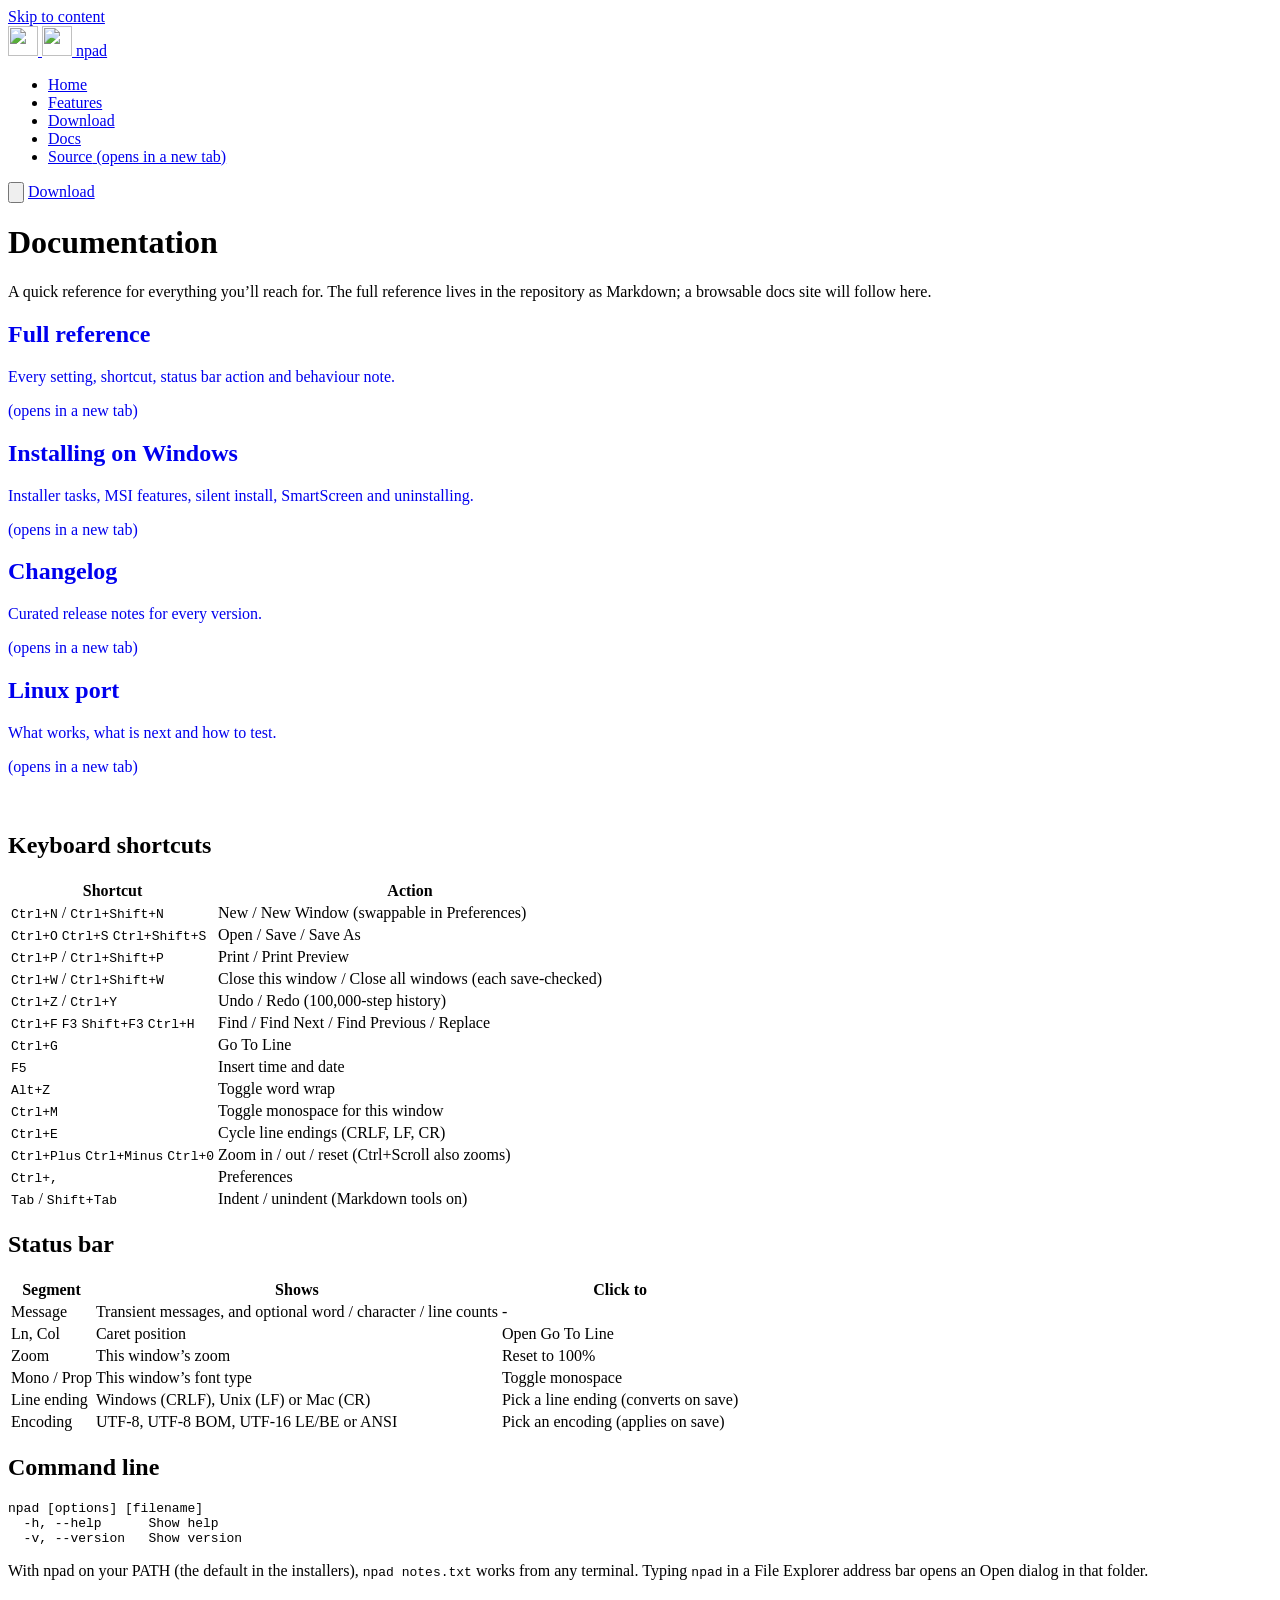
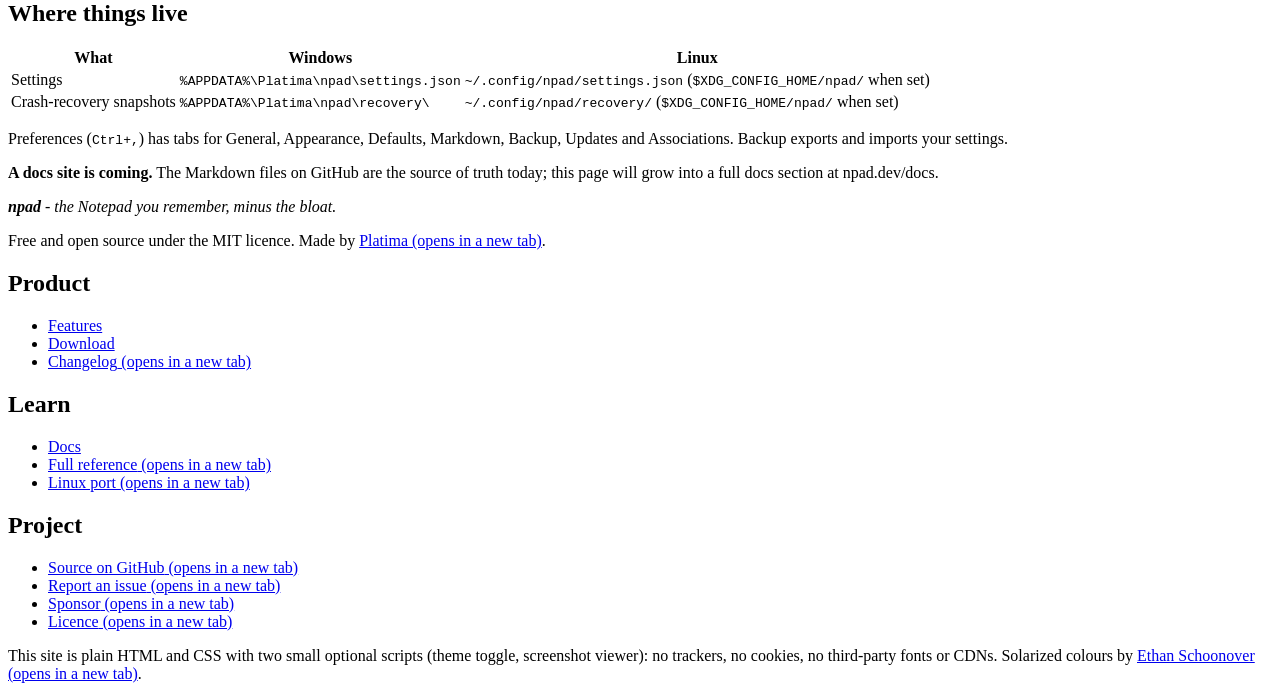
==== site/docs/index.html @ 36b52bd6 "Linux batch F: portal colour scheme, XDG_CONFIG_HOME, off-screen position, icon - The `system` colou" ====
<!doctype html>
<html lang="en">
<head>
<meta charset="utf-8">
<meta name="viewport" content="width=device-width, initial-scale=1">
<title>Documentation - npad</title>
<meta name="description" content="npad documentation: keyboard shortcuts, status bar actions, command line, settings locations, and links to the full reference.">
<meta name="color-scheme" content="light dark">
<meta name="theme-color" content="#ffffff" media="(prefers-color-scheme: light)">
<meta name="theme-color" content="#17181b" media="(prefers-color-scheme: dark)">
<link rel="canonical" href="https://npad.dev/docs/">
<link rel="icon" href="/favicon.ico" sizes="48x48">
<link rel="icon" type="image/png" sizes="32x32" href="/assets/favicon-32.png">
<link rel="apple-touch-icon" href="/assets/apple-touch-icon.png">
<meta property="og:type" content="website">
<meta property="og:site_name" content="npad">
<meta property="og:title" content="npad documentation">
<meta property="og:description" content="npad documentation: keyboard shortcuts, status bar actions, command line, settings locations, and links to the full reference.">
<meta property="og:url" content="https://npad.dev/docs/">
<meta property="og:image" content="https://npad.dev/assets/og.png">
<meta property="og:image:width" content="1200">
<meta property="og:image:height" content="630">
<meta property="og:image:alt" content="The npad notepad icon next to the word npad and the tagline: a fast, native, Notepad-faithful text editor">
<meta name="twitter:card" content="summary_large_image">
<meta name="twitter:title" content="npad documentation">
<meta name="twitter:description" content="npad documentation: keyboard shortcuts, status bar actions, command line, settings locations, and links to the full reference.">
<meta name="twitter:image" content="https://npad.dev/assets/og.png">
<link rel="stylesheet" href="/style.css">
<script src="/theme.js"></script>
<script src="/gallery.js" defer></script>
</head>
<body>
<a class="skip" href="#main">Skip to content</a>
<header class="site-header">
  <div class="wrap bar">
    <a class="brand" href="/" aria-label="npad home">
      <picture class="for-light"><img src="/assets/icon-light-128.webp" width="30" height="30" alt=""></picture>
      <picture class="for-dark"><img src="/assets/icon-dark-128.webp" width="30" height="30" alt=""></picture>
      npad
    </a>
    <nav class="nav" aria-label="Main"><ul><li><a href="/">Home</a></li><li><a href="/features/">Features</a></li><li><a href="/download/">Download</a></li><li><a href="/docs/" aria-current="page">Docs</a></li><li><a href="https://github.com/platima/npad" target="_blank" rel="noopener noreferrer">Source<span class="sr-only"> (opens in a new tab)</span></a></li></ul></nav>
    <div class="bar-end">
      <button id="theme-toggle" type="button" aria-label="Switch theme"><svg class="sun" viewBox="0 0 24 24" aria-hidden="true"><circle cx="12" cy="12" r="4"/><path d="M12 2v2M12 20v2M4.9 4.9l1.4 1.4M17.7 17.7l1.4 1.4M2 12h2M20 12h2M4.9 19.1l1.4-1.4M17.7 6.3l1.4-1.4"/></svg><svg class="moon" viewBox="0 0 24 24" aria-hidden="true"><path d="M21 12.8A9 9 0 1 1 11.2 3a7 7 0 0 0 9.8 9.8z"/></svg></button>
      <a class="btn primary small" href="/download/">Download</a>
    </div>
  </div>
</header>
<main id="main">

<div class="page-head"><div class="wrap">
  <h1>Documentation</h1>
  <p>A quick reference for everything you&rsquo;ll reach for. The full reference lives in the repository as Markdown; a browsable docs site will follow here.</p>
</div></div>
<section>
  <div class="wrap">
    <div class="cards" style="margin-bottom:3.5rem">
      <a class="card tint t1" href="https://github.com/platima/npad/blob/main/DOCUMENTATION.md" style="text-decoration:none" target="_blank" rel="noopener noreferrer"><h2 class="card-title">Full reference</h2><p>Every setting, shortcut, status bar action and behaviour note.</p><span class="sr-only"> (opens in a new tab)</span></a>
      <a class="card tint t2" href="https://github.com/platima/npad/blob/main/DOCUMENTATION.md#installation-windows" style="text-decoration:none" target="_blank" rel="noopener noreferrer"><h2 class="card-title">Installing on Windows</h2><p>Installer tasks, MSI features, silent install, SmartScreen and uninstalling.</p><span class="sr-only"> (opens in a new tab)</span></a>
      <a class="card tint t3" href="https://github.com/platima/npad/blob/main/CHANGELOG.md" style="text-decoration:none" target="_blank" rel="noopener noreferrer"><h2 class="card-title">Changelog</h2><p>Curated release notes for every version.</p><span class="sr-only"> (opens in a new tab)</span></a>
      <a class="card tint t5" href="https://github.com/platima/npad/blob/main/LINUX_PORT.md" style="text-decoration:none" target="_blank" rel="noopener noreferrer"><h2 class="card-title">Linux port</h2><p>What works, what is next and how to test.</p><span class="sr-only"> (opens in a new tab)</span></a>
    </div>

    <h2 id="shortcuts">Keyboard shortcuts</h2>
    <div class="table-wrap"><table>
      <thead><tr><th>Shortcut</th><th>Action</th></tr></thead>
      <tbody>
        <tr><td><kbd>Ctrl+N</kbd> / <kbd>Ctrl+Shift+N</kbd></td><td>New / New Window (swappable in Preferences)</td></tr>
        <tr><td><kbd>Ctrl+O</kbd> <kbd>Ctrl+S</kbd> <kbd>Ctrl+Shift+S</kbd></td><td>Open / Save / Save As</td></tr>
        <tr><td><kbd>Ctrl+P</kbd> / <kbd>Ctrl+Shift+P</kbd></td><td>Print / Print Preview</td></tr>
        <tr><td><kbd>Ctrl+W</kbd> / <kbd>Ctrl+Shift+W</kbd></td><td>Close this window / Close all windows (each save-checked)</td></tr>
        <tr><td><kbd>Ctrl+Z</kbd> / <kbd>Ctrl+Y</kbd></td><td>Undo / Redo (100,000-step history)</td></tr>
        <tr><td><kbd>Ctrl+F</kbd> <kbd>F3</kbd> <kbd>Shift+F3</kbd> <kbd>Ctrl+H</kbd></td><td>Find / Find Next / Find Previous / Replace</td></tr>
        <tr><td><kbd>Ctrl+G</kbd></td><td>Go To Line</td></tr>
        <tr><td><kbd>F5</kbd></td><td>Insert time and date</td></tr>
        <tr><td><kbd>Alt+Z</kbd></td><td>Toggle word wrap</td></tr>
        <tr><td><kbd>Ctrl+M</kbd></td><td>Toggle monospace for this window</td></tr>
        <tr><td><kbd>Ctrl+E</kbd></td><td>Cycle line endings (CRLF, LF, CR)</td></tr>
        <tr><td><kbd>Ctrl+Plus</kbd> <kbd>Ctrl+Minus</kbd> <kbd>Ctrl+0</kbd></td><td>Zoom in / out / reset (Ctrl+Scroll also zooms)</td></tr>
        <tr><td><kbd>Ctrl+,</kbd></td><td>Preferences</td></tr>
        <tr><td><kbd>Tab</kbd> / <kbd>Shift+Tab</kbd></td><td>Indent / unindent (Markdown tools on)</td></tr>
      </tbody>
    </table></div>

    <h2 id="statusbar">Status bar</h2>
    <div class="table-wrap"><table>
      <thead><tr><th>Segment</th><th>Shows</th><th>Click to</th></tr></thead>
      <tbody>
        <tr><td>Message</td><td>Transient messages, and optional word / character / line counts</td><td>-</td></tr>
        <tr><td>Ln, Col</td><td>Caret position</td><td>Open Go To Line</td></tr>
        <tr><td>Zoom</td><td>This window&rsquo;s zoom</td><td>Reset to 100%</td></tr>
        <tr><td>Mono / Prop</td><td>This window&rsquo;s font type</td><td>Toggle monospace</td></tr>
        <tr><td>Line ending</td><td>Windows (CRLF), Unix (LF) or Mac (CR)</td><td>Pick a line ending (converts on save)</td></tr>
        <tr><td>Encoding</td><td>UTF-8, UTF-8 BOM, UTF-16 LE/BE or ANSI</td><td>Pick an encoding (applies on save)</td></tr>
      </tbody>
    </table></div>

    <h2 id="cli">Command line</h2>
    <pre><code>npad [options] [filename]
  -h, --help      Show help
  -v, --version   Show version</code></pre>
    <p>With npad on your PATH (the default in the installers), <code>npad notes.txt</code> works from any terminal. Typing <code>npad</code> in a File Explorer address bar opens an Open dialog in that folder.</p>

    <h2 id="files">Where things live</h2>
    <div class="table-wrap"><table>
      <thead><tr><th>What</th><th>Windows</th><th>Linux</th></tr></thead>
      <tbody>
        <tr><td>Settings</td><td><code>%APPDATA%\Platima\npad\settings.json</code></td><td><code>~/.config/npad/settings.json</code> (<code>$XDG_CONFIG_HOME/npad/</code> when set)</td></tr>
        <tr><td>Crash-recovery snapshots</td><td><code>%APPDATA%\Platima\npad\recovery\</code></td><td><code>~/.config/npad/recovery/</code> (<code>$XDG_CONFIG_HOME/npad/</code> when set)</td></tr>
      </tbody>
    </table></div>
    <p>Preferences (<kbd>Ctrl+,</kbd>) has tabs for General, Appearance, Defaults, Markdown, Backup, Updates and Associations. Backup exports and imports your settings.</p>

    <div class="note"><strong>A docs site is coming.</strong> The Markdown files on GitHub are the source of truth today; this page will grow into a full docs section at npad.dev/docs.</div>
  </div>
</section>

</main>
<footer>
  <div class="wrap">
    <div class="cols">
      <div>
        <p><em><strong>npad</strong> - the Notepad you remember, minus the bloat.</em></p>
        <p>Free and open source under the MIT licence. Made by <a href="https://github.com/platima" target="_blank" rel="noopener noreferrer">Platima<span class="sr-only"> (opens in a new tab)</span></a>.</p>
      </div>
      <div>
        <h2>Product</h2>
        <ul>
          <li><a href="/features/">Features</a></li>
          <li><a href="/download/">Download</a></li>
          <li><a href="https://github.com/platima/npad/blob/main/CHANGELOG.md" target="_blank" rel="noopener noreferrer">Changelog<span class="sr-only"> (opens in a new tab)</span></a></li>
        </ul>
      </div>
      <div>
        <h2>Learn</h2>
        <ul>
          <li><a href="/docs/">Docs</a></li>
          <li><a href="https://github.com/platima/npad/blob/main/DOCUMENTATION.md" target="_blank" rel="noopener noreferrer">Full reference<span class="sr-only"> (opens in a new tab)</span></a></li>
          <li><a href="https://github.com/platima/npad/blob/main/LINUX_PORT.md" target="_blank" rel="noopener noreferrer">Linux port<span class="sr-only"> (opens in a new tab)</span></a></li>
        </ul>
      </div>
      <div>
        <h2>Project</h2>
        <ul>
          <li><a href="https://github.com/platima/npad" target="_blank" rel="noopener noreferrer">Source on GitHub<span class="sr-only"> (opens in a new tab)</span></a></li>
          <li><a href="https://github.com/platima/npad/issues" target="_blank" rel="noopener noreferrer">Report an issue<span class="sr-only"> (opens in a new tab)</span></a></li>
          <li><a href="https://github.com/sponsors/platima" target="_blank" rel="noopener noreferrer">Sponsor<span class="sr-only"> (opens in a new tab)</span></a></li>
          <li><a href="https://github.com/platima/npad/blob/main/LICENSE" target="_blank" rel="noopener noreferrer">Licence<span class="sr-only"> (opens in a new tab)</span></a></li>
        </ul>
      </div>
    </div>
    <p class="legal">This site is plain HTML and CSS with two small optional scripts (theme toggle, screenshot viewer): no trackers, no cookies, no third-party fonts or CDNs. Solarized colours by <a href="https://ethanschoonover.com/solarized/" target="_blank" rel="noopener noreferrer">Ethan Schoonover<span class="sr-only"> (opens in a new tab)</span></a>.</p>
  </div>
</footer>
</body>
</html>
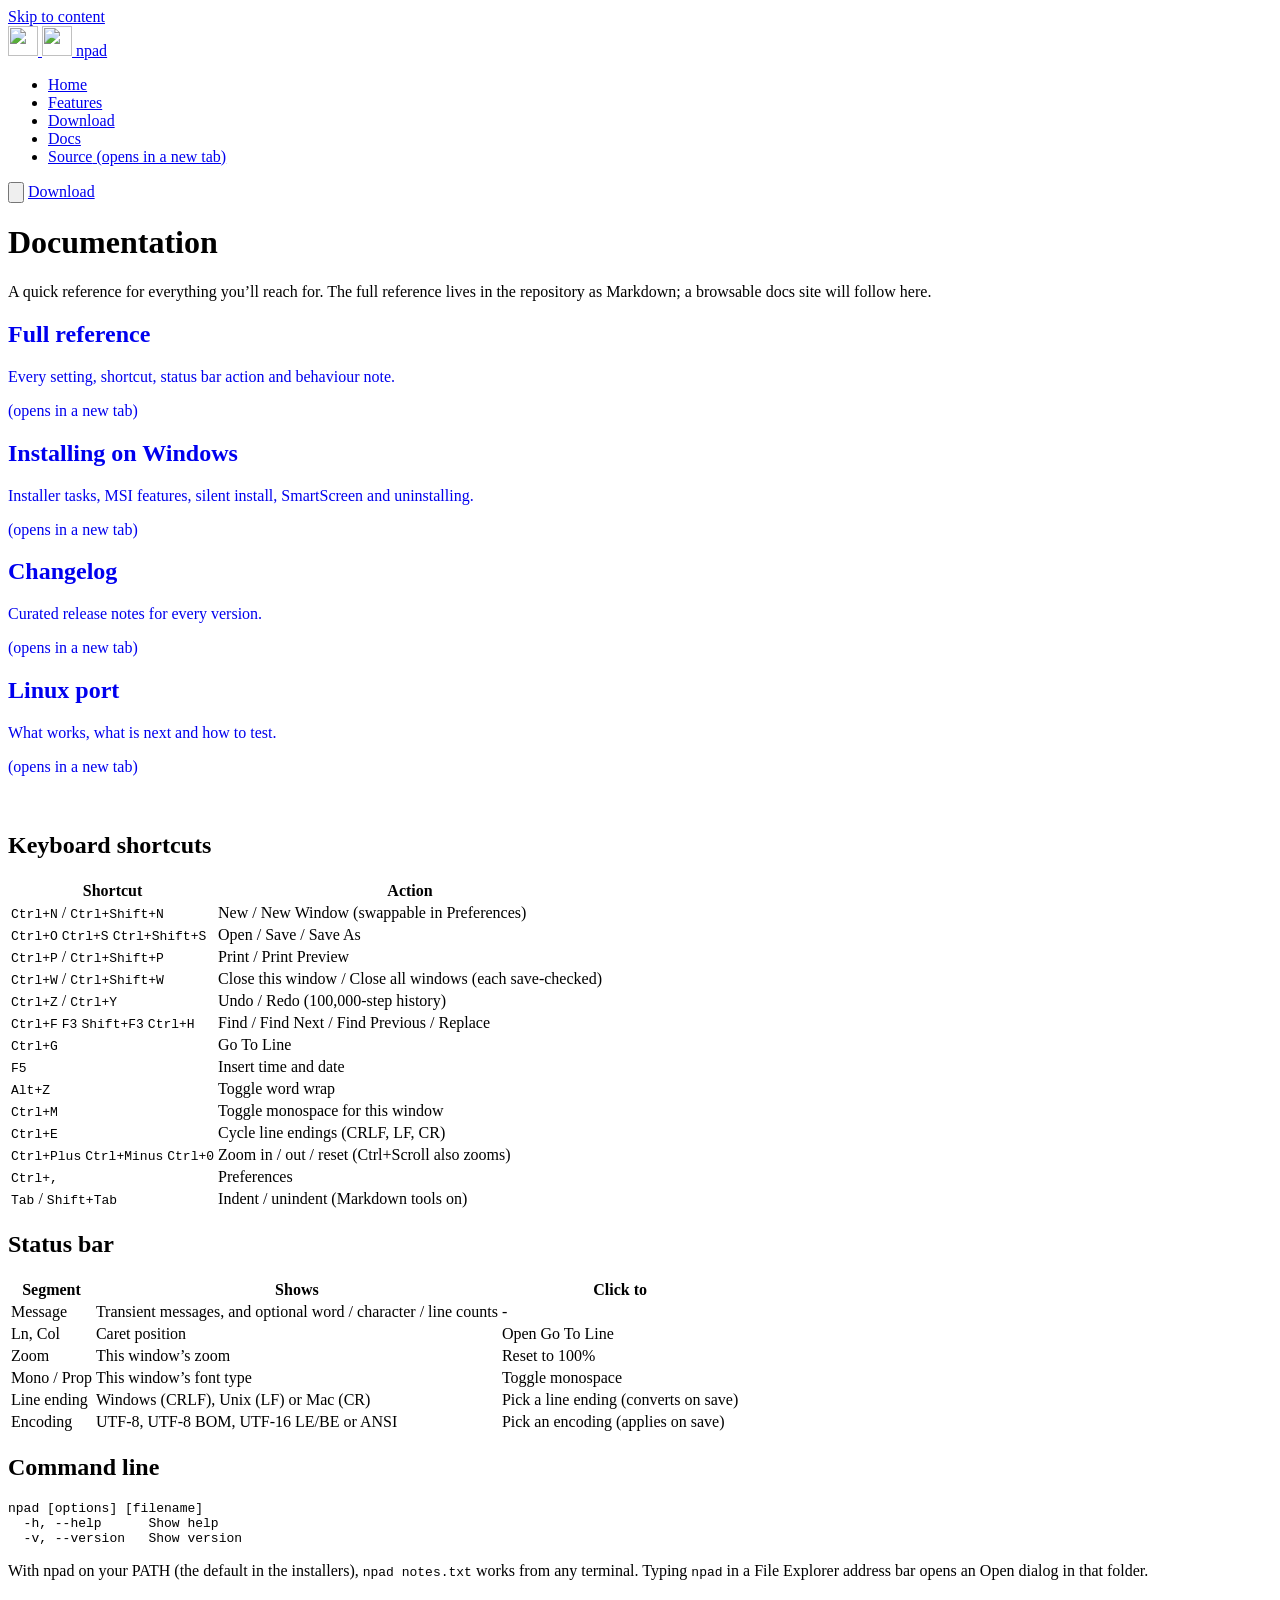
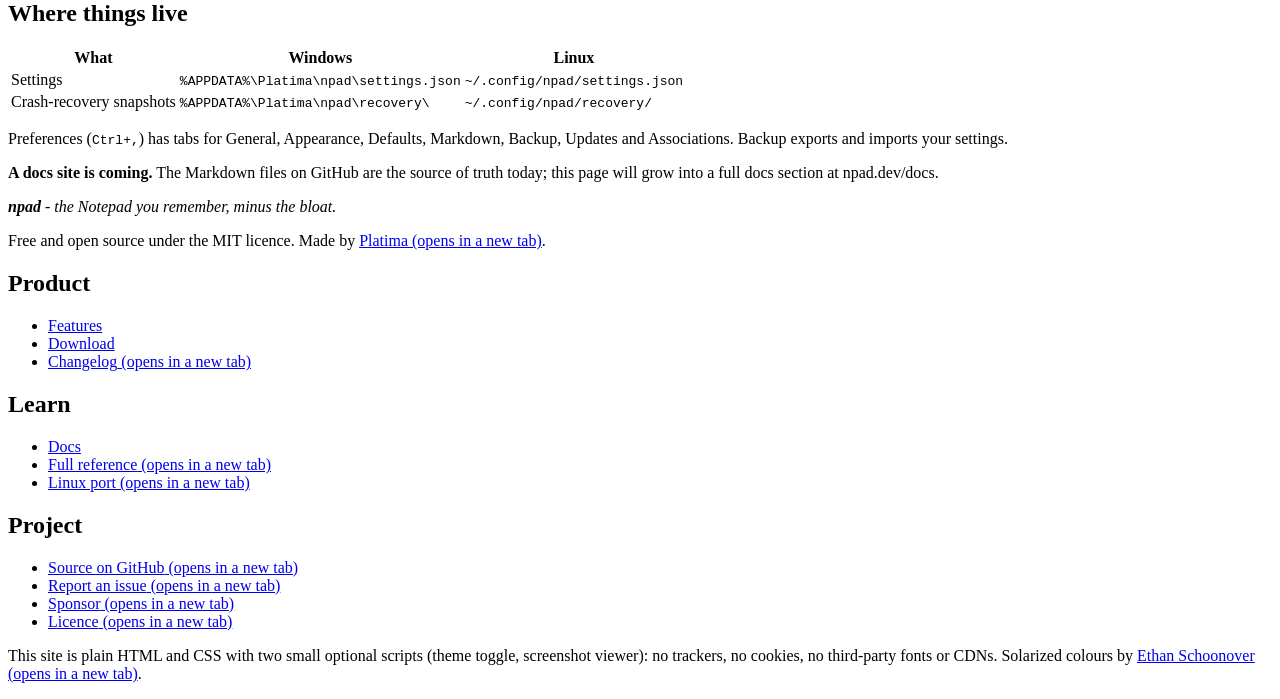
==== commit 078f6e68: "npad.dev: put the Solarized credit on its own right-aligned line At common widths the footer's closi" ====
--- a/site/docs/index.html
+++ b/site/docs/index.html
@@ -104,8 +104,8 @@
     <div class="table-wrap"><table>
       <thead><tr><th>What</th><th>Windows</th><th>Linux</th></tr></thead>
       <tbody>
-        <tr><td>Settings</td><td><code>%APPDATA%\Platima\npad\settings.json</code></td><td><code>~/.config/npad/settings.json</code> (<code>$XDG_CONFIG_HOME/npad/</code> when set)</td></tr>
-        <tr><td>Crash-recovery snapshots</td><td><code>%APPDATA%\Platima\npad\recovery\</code></td><td><code>~/.config/npad/recovery/</code> (<code>$XDG_CONFIG_HOME/npad/</code> when set)</td></tr>
+        <tr><td>Settings</td><td><code>%APPDATA%\Platima\npad\settings.json</code></td><td><code>~/.config/npad/settings.json</code></td></tr>
+        <tr><td>Crash-recovery snapshots</td><td><code>%APPDATA%\Platima\npad\recovery\</code></td><td><code>~/.config/npad/recovery/</code></td></tr>
       </tbody>
     </table></div>
     <p>Preferences (<kbd>Ctrl+,</kbd>) has tabs for General, Appearance, Defaults, Markdown, Backup, Updates and Associations. Backup exports and imports your settings.</p>
@@ -148,7 +148,7 @@
         </ul>
       </div>
     </div>
-    <p class="legal">This site is plain HTML and CSS with two small optional scripts (theme toggle, screenshot viewer): no trackers, no cookies, no third-party fonts or CDNs. Solarized colours by <a href="https://ethanschoonover.com/solarized/" target="_blank" rel="noopener noreferrer">Ethan Schoonover<span class="sr-only"> (opens in a new tab)</span></a>.</p>
+    <p class="legal">This site is plain HTML and CSS with two small optional scripts (theme toggle, screenshot viewer): no trackers, no cookies, no third-party fonts or CDNs. <span class="legal-credit">Solarized colours by <a href="https://ethanschoonover.com/solarized/" target="_blank" rel="noopener noreferrer">Ethan Schoonover<span class="sr-only"> (opens in a new tab)</span></a>.</span></p>
   </div>
 </footer>
 </body>
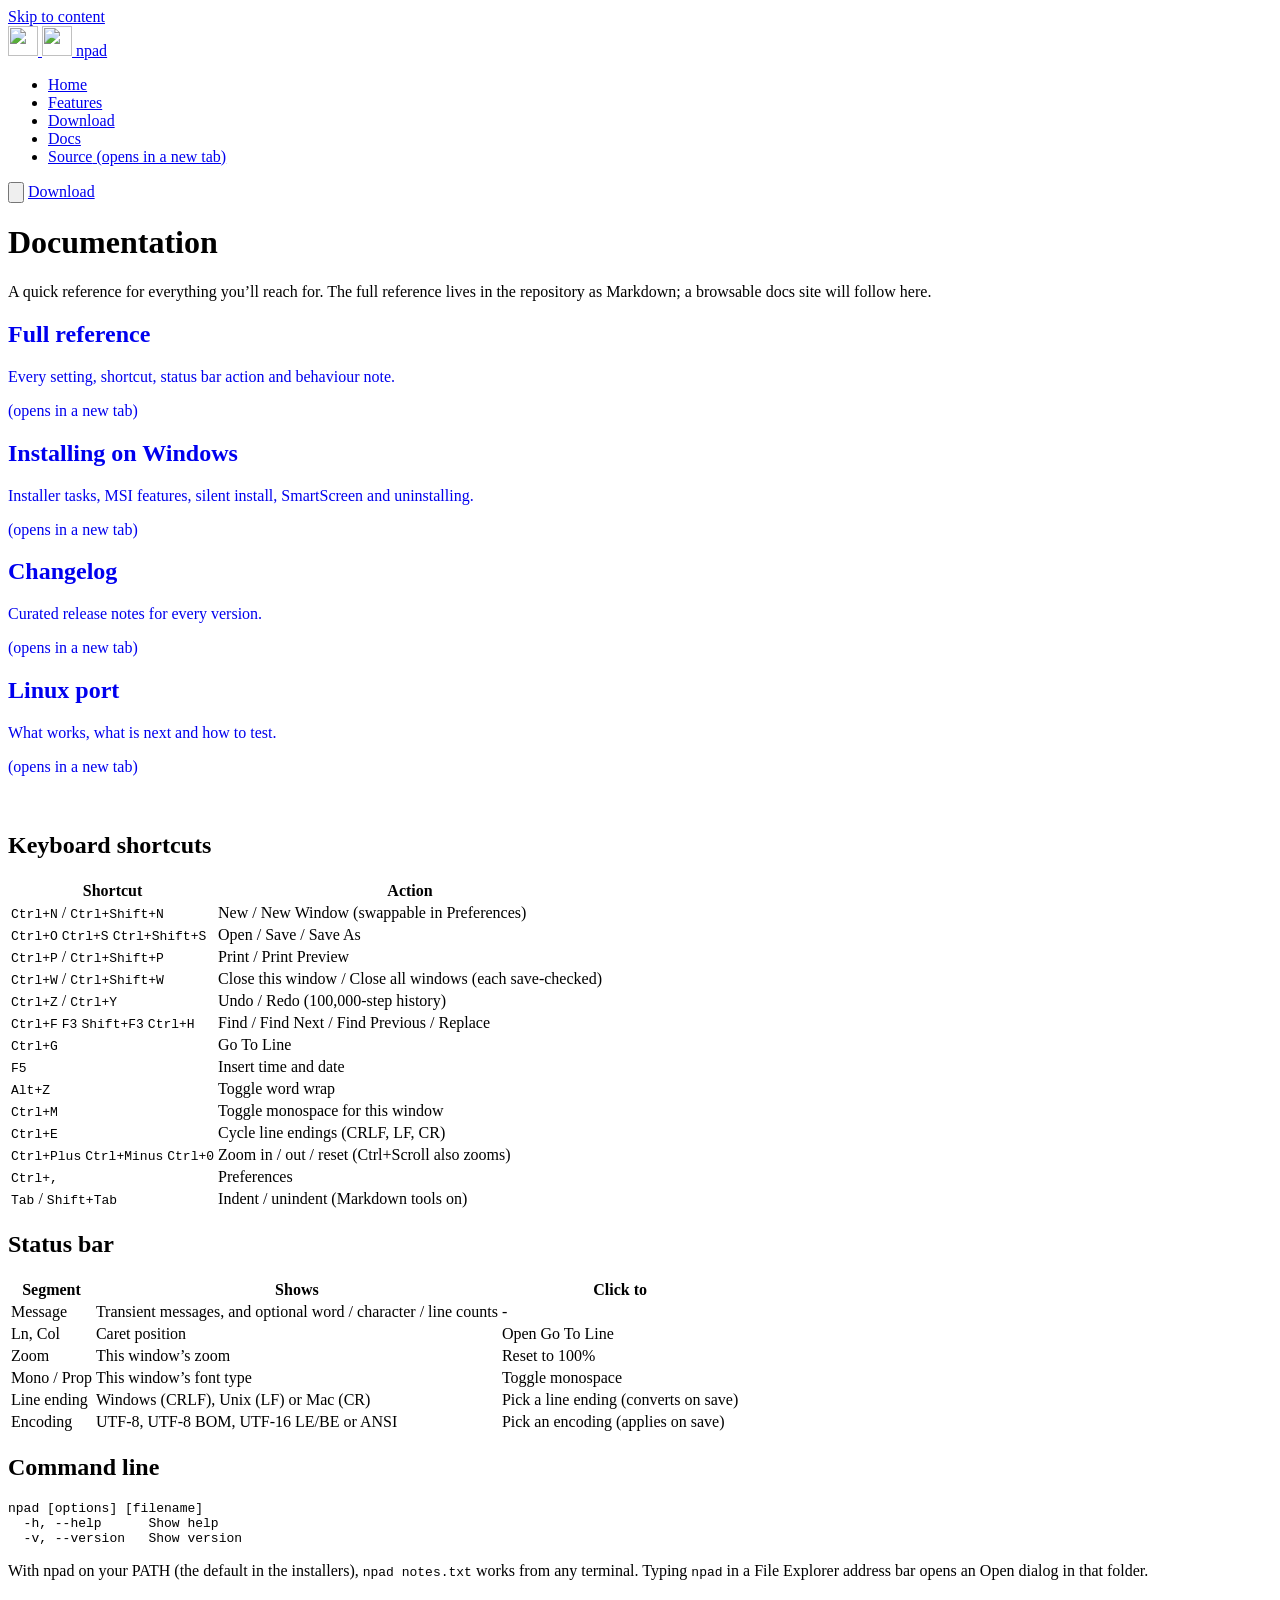
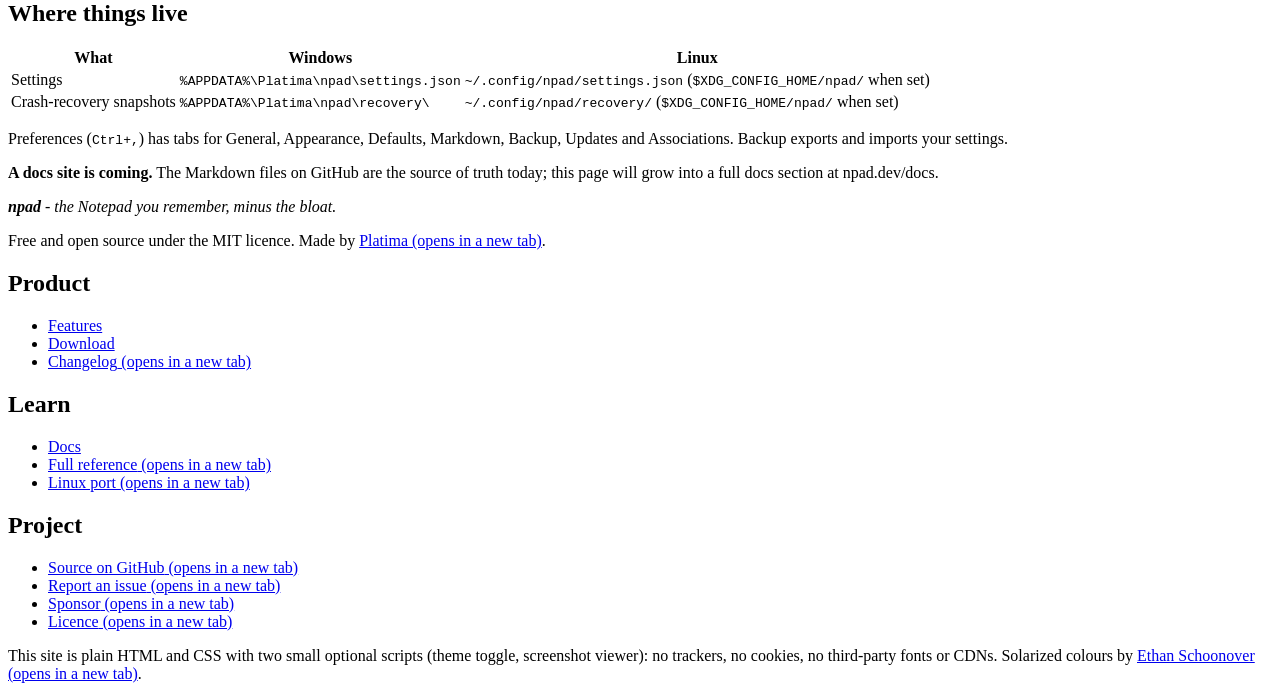
==== commit adf78e4f: "Merge pull request #29 from platima/linux Release v0.35.0" ====
--- a/site/docs/index.html
+++ b/site/docs/index.html
@@ -104,8 +104,8 @@
     <div class="table-wrap"><table>
       <thead><tr><th>What</th><th>Windows</th><th>Linux</th></tr></thead>
       <tbody>
-        <tr><td>Settings</td><td><code>%APPDATA%\Platima\npad\settings.json</code></td><td><code>~/.config/npad/settings.json</code></td></tr>
-        <tr><td>Crash-recovery snapshots</td><td><code>%APPDATA%\Platima\npad\recovery\</code></td><td><code>~/.config/npad/recovery/</code></td></tr>
+        <tr><td>Settings</td><td><code>%APPDATA%\Platima\npad\settings.json</code></td><td><code>~/.config/npad/settings.json</code> (<code>$XDG_CONFIG_HOME/npad/</code> when set)</td></tr>
+        <tr><td>Crash-recovery snapshots</td><td><code>%APPDATA%\Platima\npad\recovery\</code></td><td><code>~/.config/npad/recovery/</code> (<code>$XDG_CONFIG_HOME/npad/</code> when set)</td></tr>
       </tbody>
     </table></div>
     <p>Preferences (<kbd>Ctrl+,</kbd>) has tabs for General, Appearance, Defaults, Markdown, Backup, Updates and Associations. Backup exports and imports your settings.</p>
@@ -148,7 +148,7 @@
         </ul>
       </div>
     </div>
-    <p class="legal">This site is plain HTML and CSS with two small optional scripts (theme toggle, screenshot viewer): no trackers, no cookies, no third-party fonts or CDNs. <span class="legal-credit">Solarized colours by <a href="https://ethanschoonover.com/solarized/" target="_blank" rel="noopener noreferrer">Ethan Schoonover<span class="sr-only"> (opens in a new tab)</span></a>.</span></p>
+    <p class="legal">This site is plain HTML and CSS with two small optional scripts (theme toggle, screenshot viewer): no trackers, no cookies, no third-party fonts or CDNs. Solarized colours by <a href="https://ethanschoonover.com/solarized/" target="_blank" rel="noopener noreferrer">Ethan Schoonover<span class="sr-only"> (opens in a new tab)</span></a>.</p>
   </div>
 </footer>
 </body>
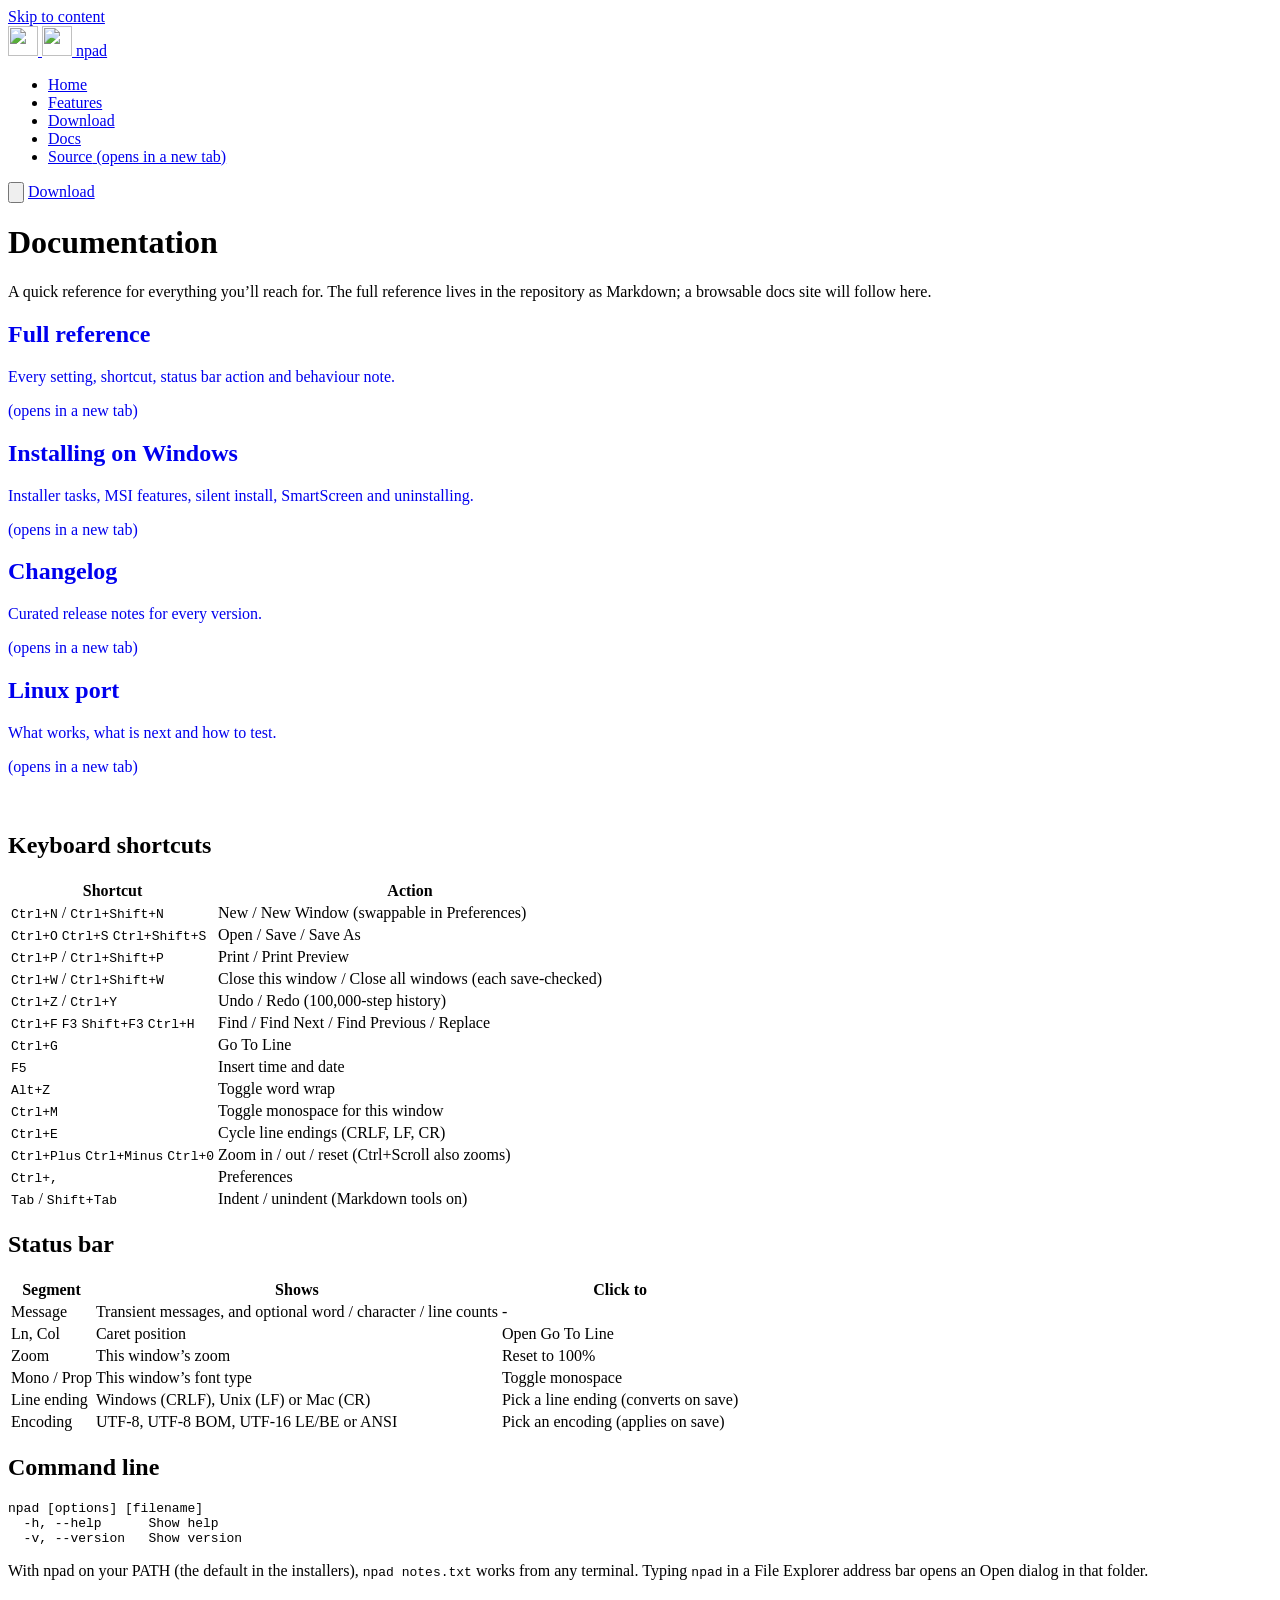
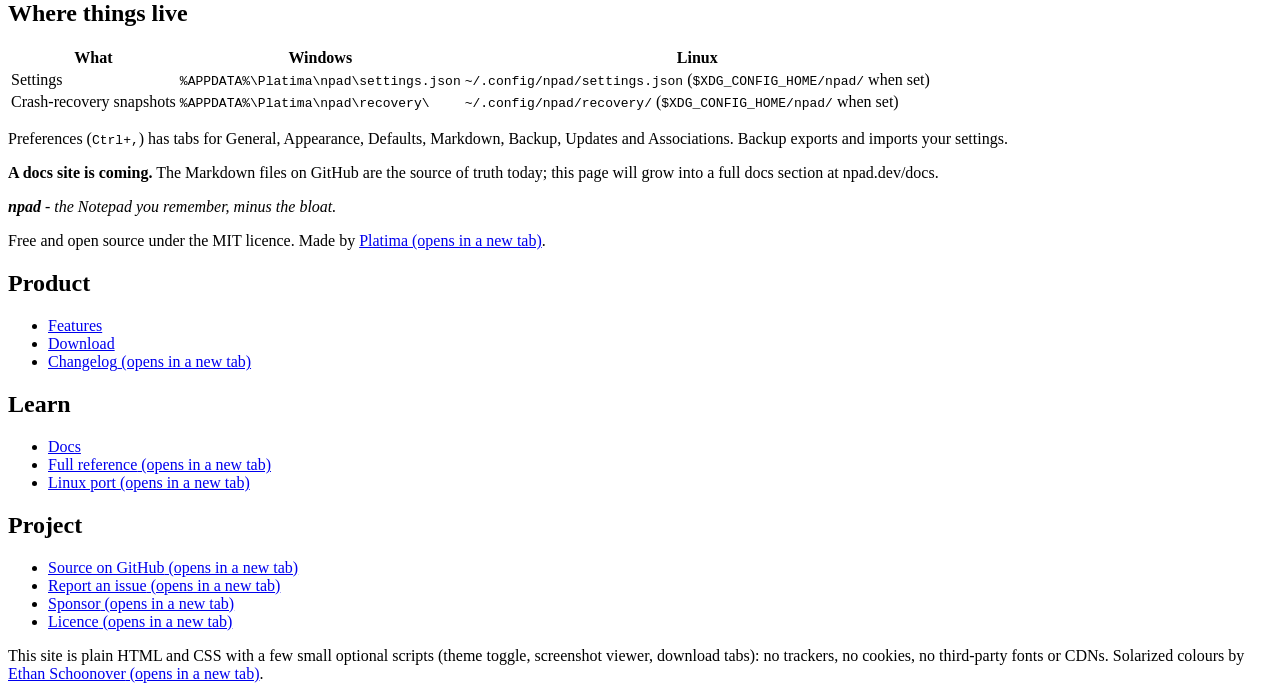
==== commit 0e55333d: "Site footer: three optional scripts now, with the download tabs download.js joins the theme toggle a" ====
--- a/site/docs/index.html
+++ b/site/docs/index.html
@@ -148,7 +148,7 @@
         </ul>
       </div>
     </div>
-    <p class="legal">This site is plain HTML and CSS with two small optional scripts (theme toggle, screenshot viewer): no trackers, no cookies, no third-party fonts or CDNs. Solarized colours by <a href="https://ethanschoonover.com/solarized/" target="_blank" rel="noopener noreferrer">Ethan Schoonover<span class="sr-only"> (opens in a new tab)</span></a>.</p>
+    <p class="legal">This site is plain HTML and CSS with a few small optional scripts (theme toggle, screenshot viewer, download tabs): no trackers, no cookies, no third-party fonts or CDNs. <span class="legal-credit">Solarized colours by <a href="https://ethanschoonover.com/solarized/" target="_blank" rel="noopener noreferrer">Ethan Schoonover<span class="sr-only"> (opens in a new tab)</span></a>.</span></p>
   </div>
 </footer>
 </body>
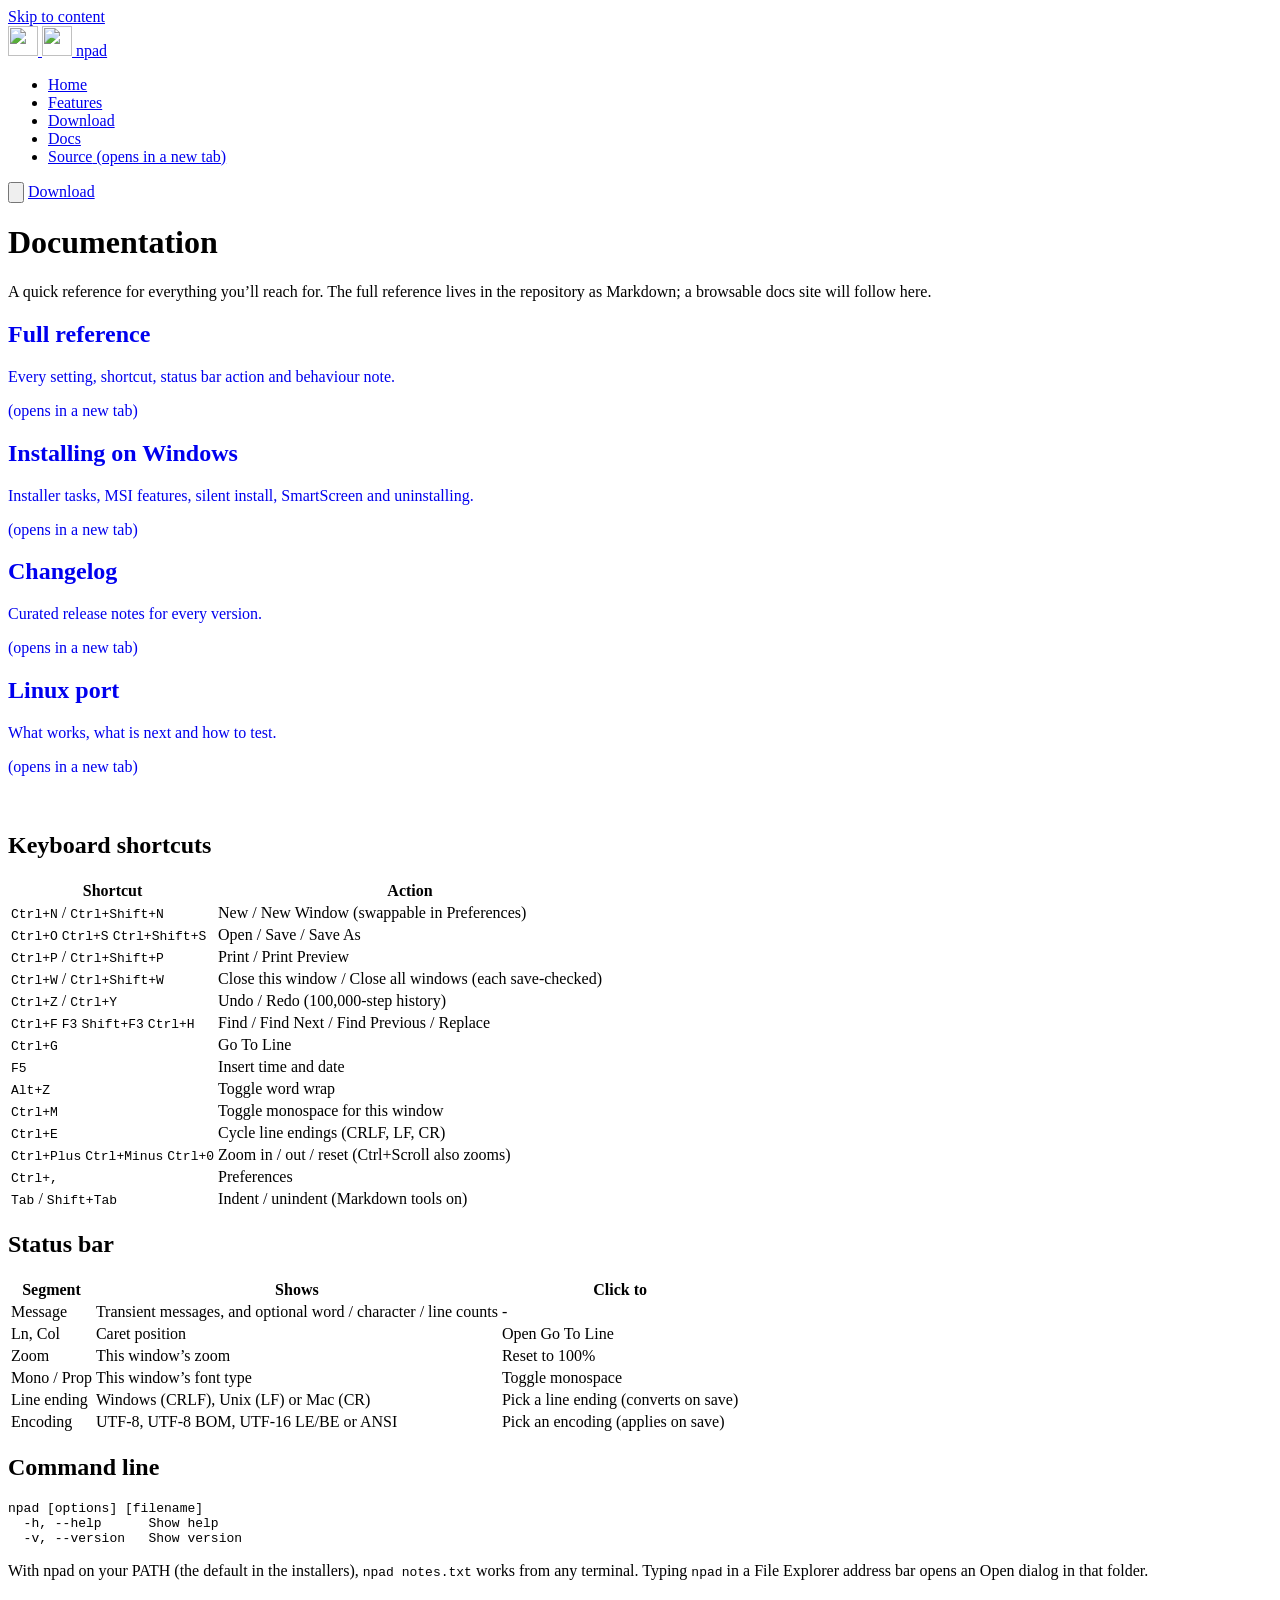
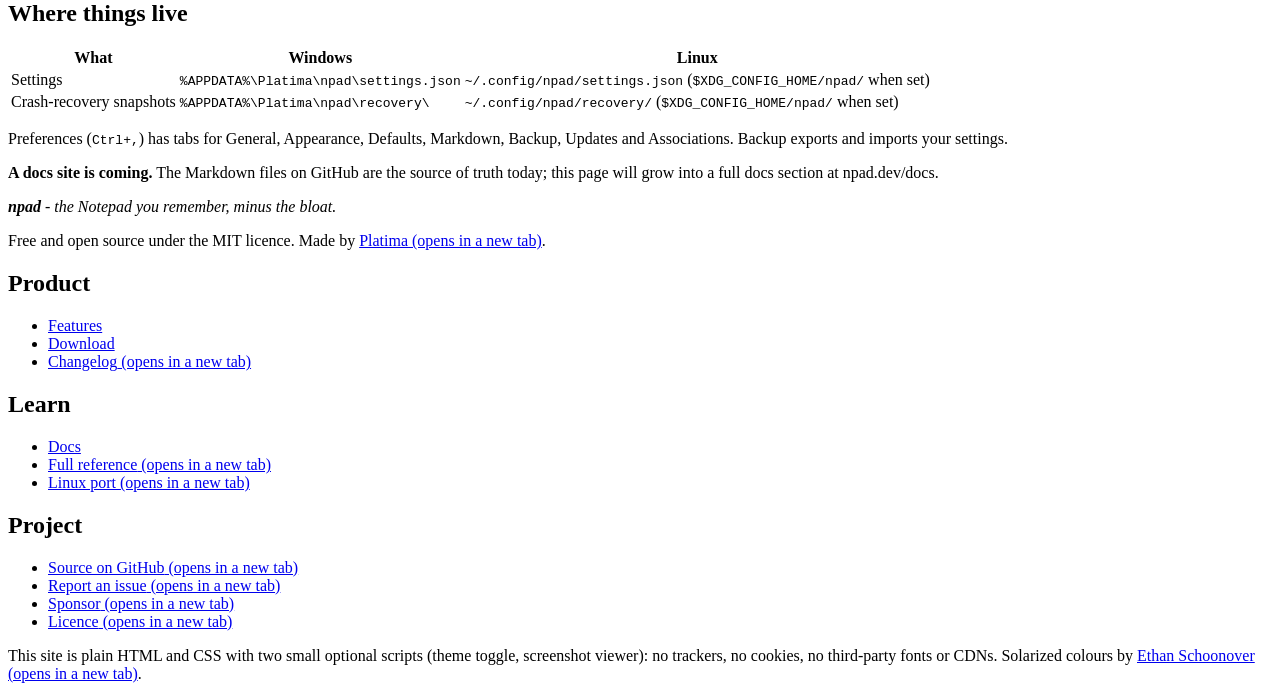
==== commit f28c9380: "Merge pull request #28 from platima/site/footer-credit-line npad.dev: Solarized credit on its own ri" ====
--- a/site/docs/index.html
+++ b/site/docs/index.html
@@ -148,7 +148,7 @@
         </ul>
       </div>
     </div>
-    <p class="legal">This site is plain HTML and CSS with a few small optional scripts (theme toggle, screenshot viewer, download tabs): no trackers, no cookies, no third-party fonts or CDNs. <span class="legal-credit">Solarized colours by <a href="https://ethanschoonover.com/solarized/" target="_blank" rel="noopener noreferrer">Ethan Schoonover<span class="sr-only"> (opens in a new tab)</span></a>.</span></p>
+    <p class="legal">This site is plain HTML and CSS with two small optional scripts (theme toggle, screenshot viewer): no trackers, no cookies, no third-party fonts or CDNs. <span class="legal-credit">Solarized colours by <a href="https://ethanschoonover.com/solarized/" target="_blank" rel="noopener noreferrer">Ethan Schoonover<span class="sr-only"> (opens in a new tab)</span></a>.</span></p>
   </div>
 </footer>
 </body>
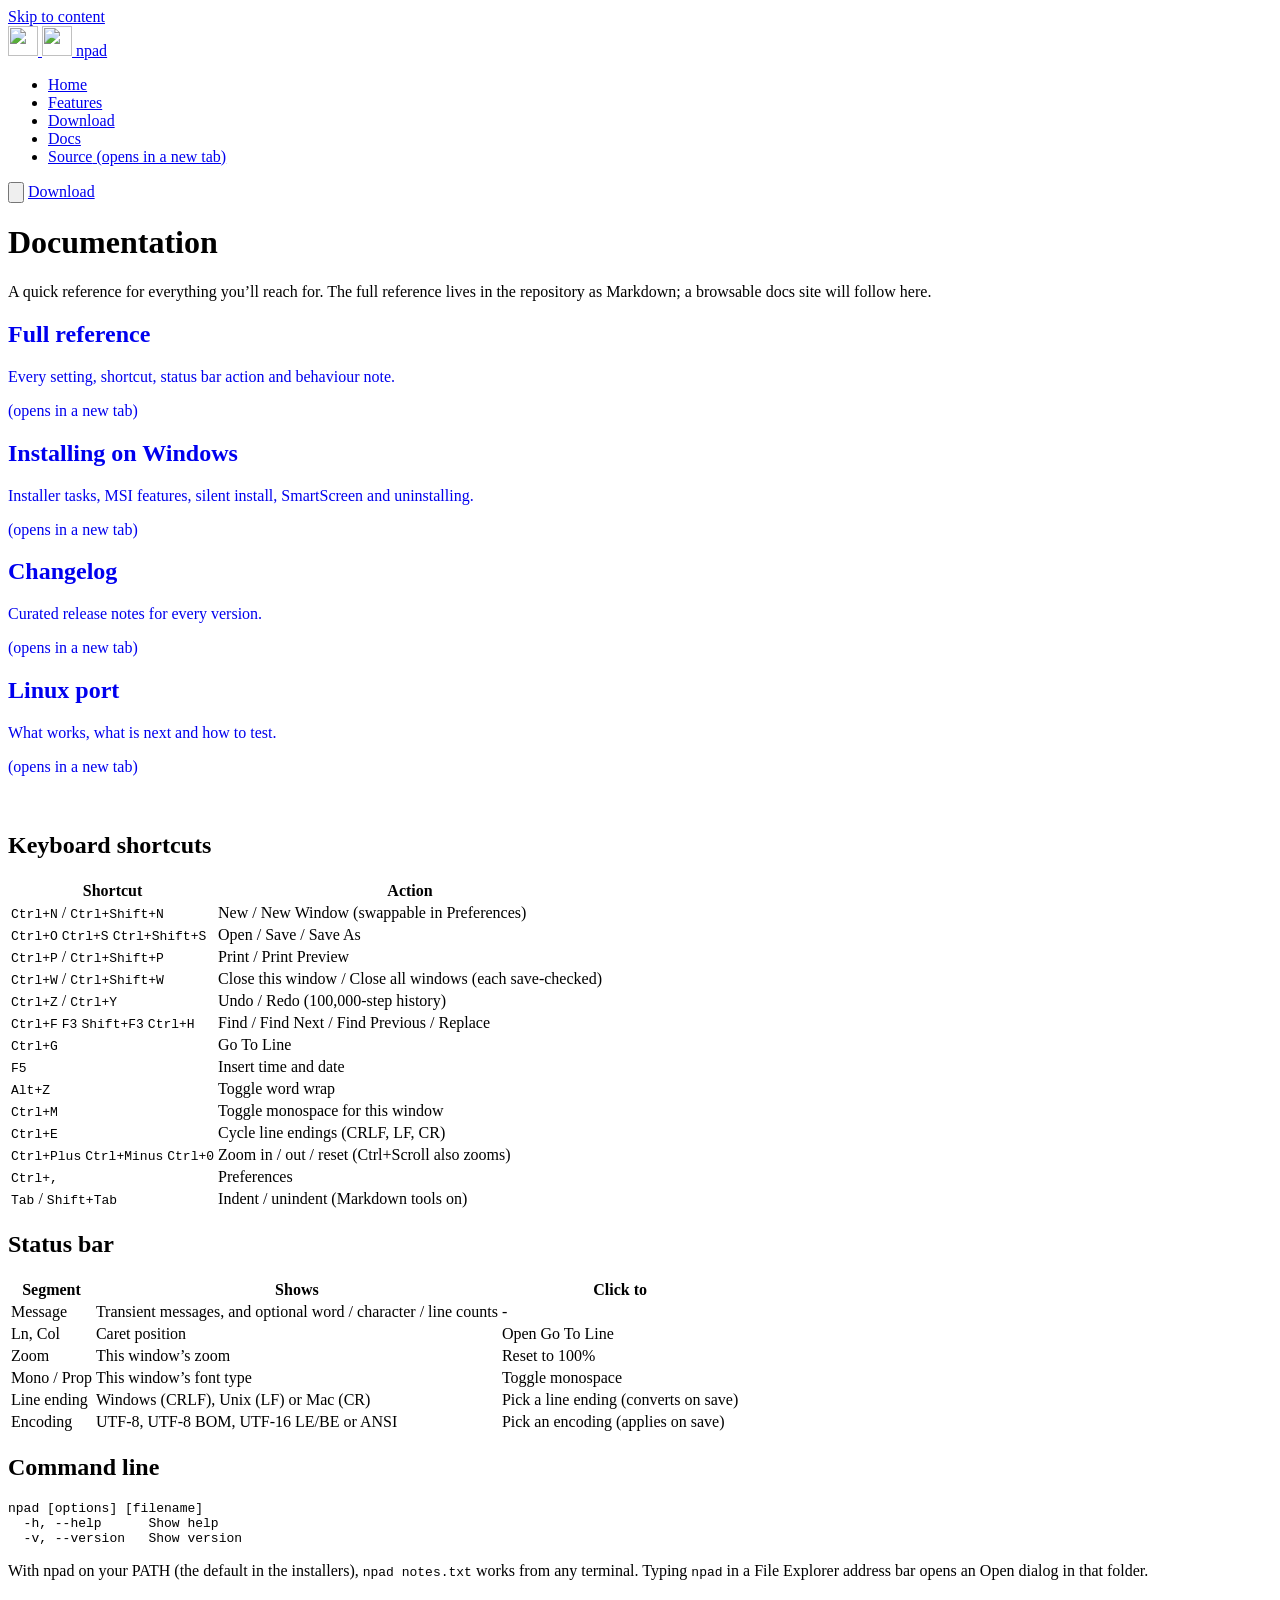
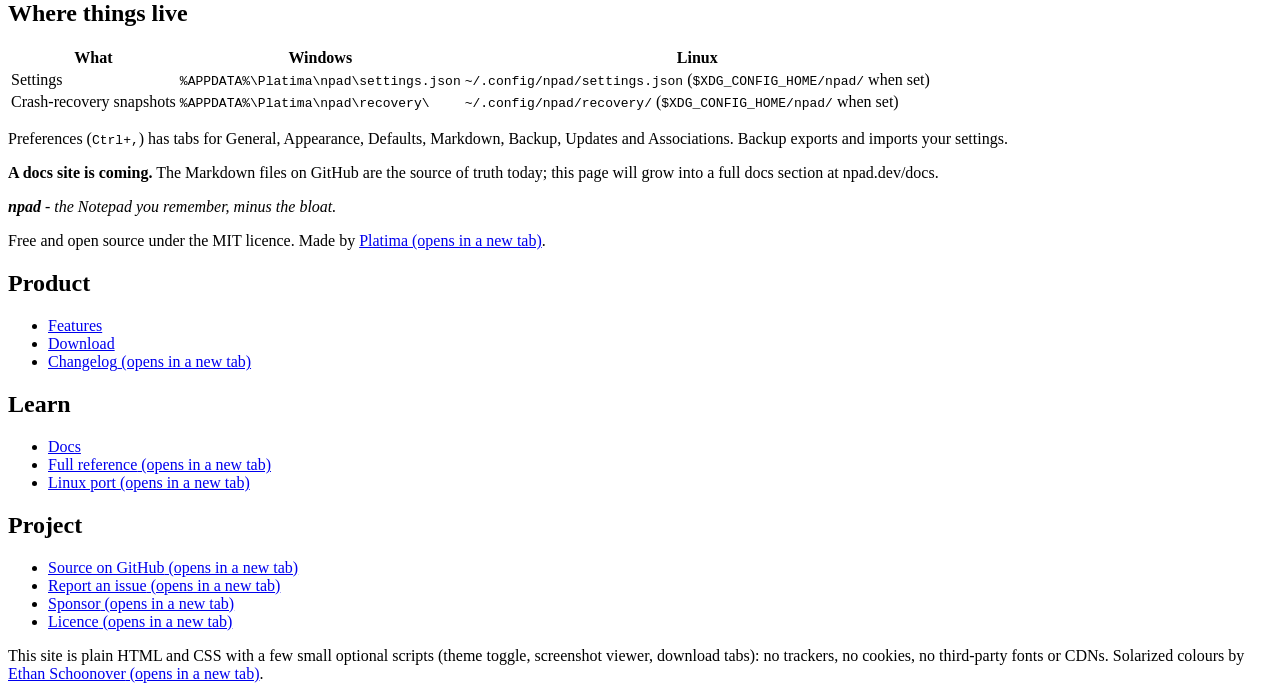
==== commit a256f3c0: "Merge pull request #33 from platima/claude/site-download-tabs-eef207 Site: tabbed download page (Lin" ====
--- a/site/docs/index.html
+++ b/site/docs/index.html
@@ -148,7 +148,7 @@
         </ul>
       </div>
     </div>
-    <p class="legal">This site is plain HTML and CSS with two small optional scripts (theme toggle, screenshot viewer): no trackers, no cookies, no third-party fonts or CDNs. <span class="legal-credit">Solarized colours by <a href="https://ethanschoonover.com/solarized/" target="_blank" rel="noopener noreferrer">Ethan Schoonover<span class="sr-only"> (opens in a new tab)</span></a>.</span></p>
+    <p class="legal">This site is plain HTML and CSS with a few small optional scripts (theme toggle, screenshot viewer, download tabs): no trackers, no cookies, no third-party fonts or CDNs. <span class="legal-credit">Solarized colours by <a href="https://ethanschoonover.com/solarized/" target="_blank" rel="noopener noreferrer">Ethan Schoonover<span class="sr-only"> (opens in a new tab)</span></a>.</span></p>
   </div>
 </footer>
 </body>
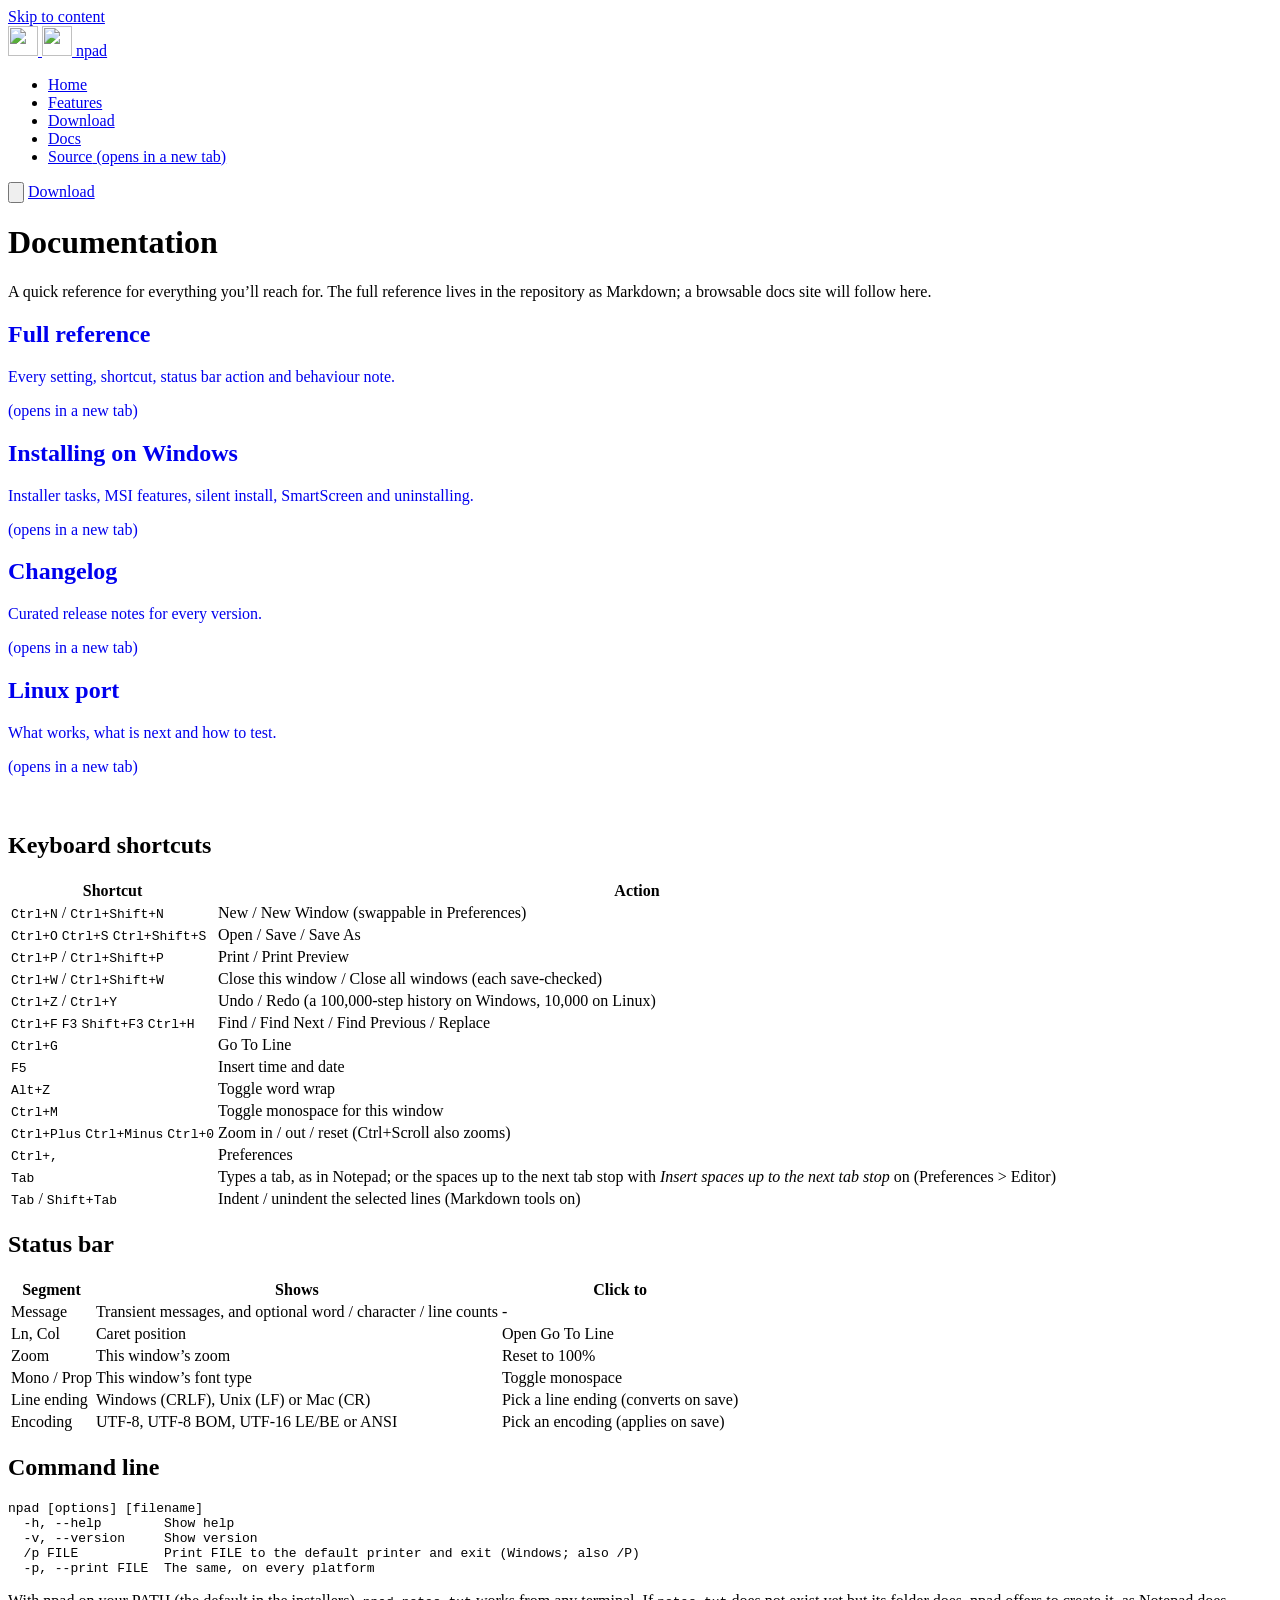
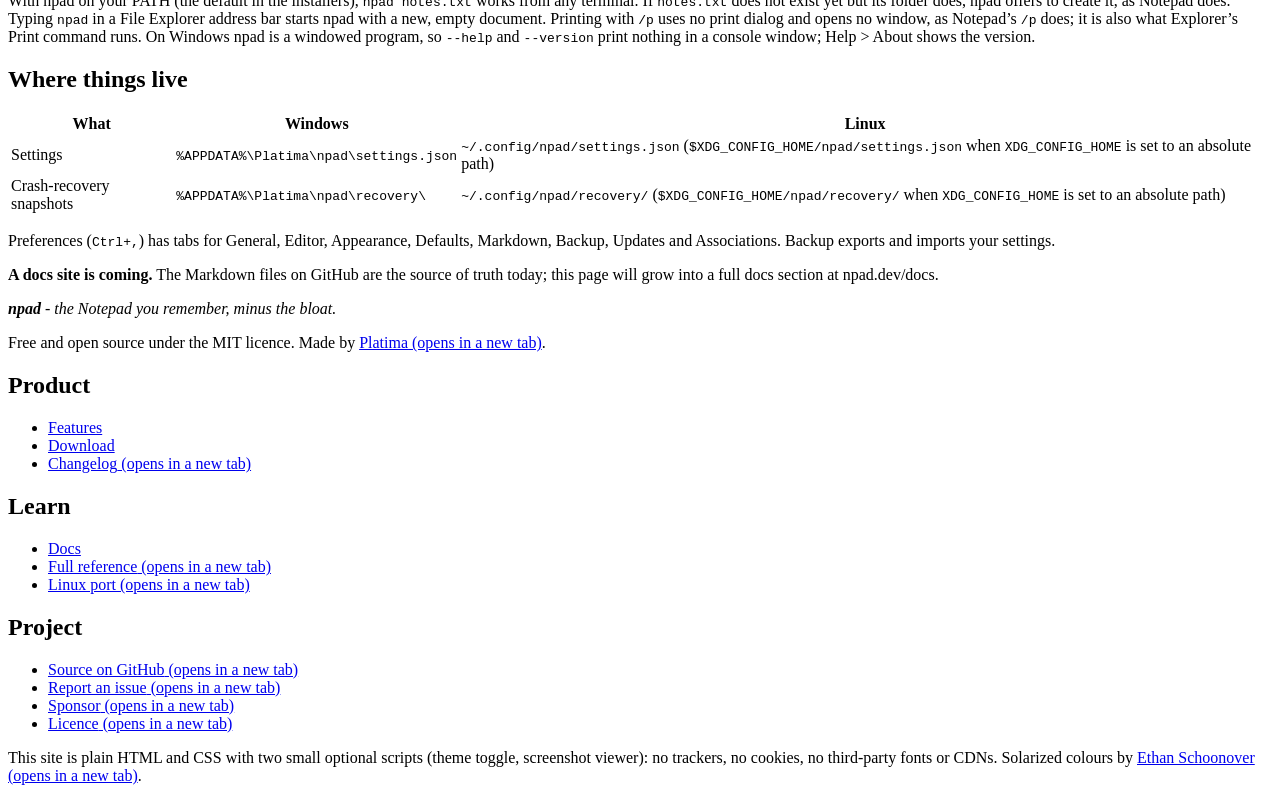
==== commit ddbb43d9: "Docs: bring every document in line with the 0.36.0 review fixes Fixes the documentation items of the" ====
--- a/site/docs/index.html
+++ b/site/docs/index.html
@@ -68,16 +68,16 @@
         <tr><td><kbd>Ctrl+O</kbd> <kbd>Ctrl+S</kbd> <kbd>Ctrl+Shift+S</kbd></td><td>Open / Save / Save As</td></tr>
         <tr><td><kbd>Ctrl+P</kbd> / <kbd>Ctrl+Shift+P</kbd></td><td>Print / Print Preview</td></tr>
         <tr><td><kbd>Ctrl+W</kbd> / <kbd>Ctrl+Shift+W</kbd></td><td>Close this window / Close all windows (each save-checked)</td></tr>
-        <tr><td><kbd>Ctrl+Z</kbd> / <kbd>Ctrl+Y</kbd></td><td>Undo / Redo (100,000-step history)</td></tr>
+        <tr><td><kbd>Ctrl+Z</kbd> / <kbd>Ctrl+Y</kbd></td><td>Undo / Redo (a 100,000-step history on Windows, 10,000 on Linux)</td></tr>
         <tr><td><kbd>Ctrl+F</kbd> <kbd>F3</kbd> <kbd>Shift+F3</kbd> <kbd>Ctrl+H</kbd></td><td>Find / Find Next / Find Previous / Replace</td></tr>
         <tr><td><kbd>Ctrl+G</kbd></td><td>Go To Line</td></tr>
         <tr><td><kbd>F5</kbd></td><td>Insert time and date</td></tr>
         <tr><td><kbd>Alt+Z</kbd></td><td>Toggle word wrap</td></tr>
         <tr><td><kbd>Ctrl+M</kbd></td><td>Toggle monospace for this window</td></tr>
-        <tr><td><kbd>Ctrl+E</kbd></td><td>Cycle line endings (CRLF, LF, CR)</td></tr>
         <tr><td><kbd>Ctrl+Plus</kbd> <kbd>Ctrl+Minus</kbd> <kbd>Ctrl+0</kbd></td><td>Zoom in / out / reset (Ctrl+Scroll also zooms)</td></tr>
         <tr><td><kbd>Ctrl+,</kbd></td><td>Preferences</td></tr>
-        <tr><td><kbd>Tab</kbd> / <kbd>Shift+Tab</kbd></td><td>Indent / unindent (Markdown tools on)</td></tr>
+        <tr><td><kbd>Tab</kbd></td><td>Types a tab, as in Notepad; or the spaces up to the next tab stop with <em>Insert spaces up to the next tab stop</em> on (Preferences &gt; Editor)</td></tr>
+        <tr><td><kbd>Tab</kbd> / <kbd>Shift+Tab</kbd></td><td>Indent / unindent the selected lines (Markdown tools on)</td></tr>
       </tbody>
     </table></div>
 
@@ -96,19 +96,21 @@
 
     <h2 id="cli">Command line</h2>
     <pre><code>npad [options] [filename]
-  -h, --help      Show help
-  -v, --version   Show version</code></pre>
-    <p>With npad on your PATH (the default in the installers), <code>npad notes.txt</code> works from any terminal. Typing <code>npad</code> in a File Explorer address bar opens an Open dialog in that folder.</p>
+  -h, --help        Show help
+  -v, --version     Show version
+  /p FILE           Print FILE to the default printer and exit (Windows; also /P)
+  -p, --print FILE  The same, on every platform</code></pre>
+    <p>With npad on your PATH (the default in the installers), <code>npad notes.txt</code> works from any terminal. If <code>notes.txt</code> does not exist yet but its folder does, npad offers to create it, as Notepad does. Typing <code>npad</code> in a File Explorer address bar starts npad with a new, empty document. Printing with <code>/p</code> uses no print dialog and opens no window, as Notepad&rsquo;s <code>/p</code> does; it is also what Explorer&rsquo;s Print command runs. On Windows npad is a windowed program, so <code>--help</code> and <code>--version</code> print nothing in a console window; Help &gt; About shows the version.</p>
 
     <h2 id="files">Where things live</h2>
     <div class="table-wrap"><table>
       <thead><tr><th>What</th><th>Windows</th><th>Linux</th></tr></thead>
       <tbody>
-        <tr><td>Settings</td><td><code>%APPDATA%\Platima\npad\settings.json</code></td><td><code>~/.config/npad/settings.json</code> (<code>$XDG_CONFIG_HOME/npad/</code> when set)</td></tr>
-        <tr><td>Crash-recovery snapshots</td><td><code>%APPDATA%\Platima\npad\recovery\</code></td><td><code>~/.config/npad/recovery/</code> (<code>$XDG_CONFIG_HOME/npad/</code> when set)</td></tr>
+        <tr><td>Settings</td><td><code>%APPDATA%\Platima\npad\settings.json</code></td><td><code>~/.config/npad/settings.json</code> (<code>$XDG_CONFIG_HOME/npad/settings.json</code> when <code>XDG_CONFIG_HOME</code> is set to an absolute path)</td></tr>
+        <tr><td>Crash-recovery snapshots</td><td><code>%APPDATA%\Platima\npad\recovery\</code></td><td><code>~/.config/npad/recovery/</code> (<code>$XDG_CONFIG_HOME/npad/recovery/</code> when <code>XDG_CONFIG_HOME</code> is set to an absolute path)</td></tr>
       </tbody>
     </table></div>
-    <p>Preferences (<kbd>Ctrl+,</kbd>) has tabs for General, Appearance, Defaults, Markdown, Backup, Updates and Associations. Backup exports and imports your settings.</p>
+    <p>Preferences (<kbd>Ctrl+,</kbd>) has tabs for General, Editor, Appearance, Defaults, Markdown, Backup, Updates and Associations. Backup exports and imports your settings.</p>
 
     <div class="note"><strong>A docs site is coming.</strong> The Markdown files on GitHub are the source of truth today; this page will grow into a full docs section at npad.dev/docs.</div>
   </div>
@@ -148,7 +150,7 @@
         </ul>
       </div>
     </div>
-    <p class="legal">This site is plain HTML and CSS with a few small optional scripts (theme toggle, screenshot viewer, download tabs): no trackers, no cookies, no third-party fonts or CDNs. <span class="legal-credit">Solarized colours by <a href="https://ethanschoonover.com/solarized/" target="_blank" rel="noopener noreferrer">Ethan Schoonover<span class="sr-only"> (opens in a new tab)</span></a>.</span></p>
+    <p class="legal">This site is plain HTML and CSS with two small optional scripts (theme toggle, screenshot viewer): no trackers, no cookies, no third-party fonts or CDNs. Solarized colours by <a href="https://ethanschoonover.com/solarized/" target="_blank" rel="noopener noreferrer">Ethan Schoonover<span class="sr-only"> (opens in a new tab)</span></a>.</p>
   </div>
 </footer>
 </body>
